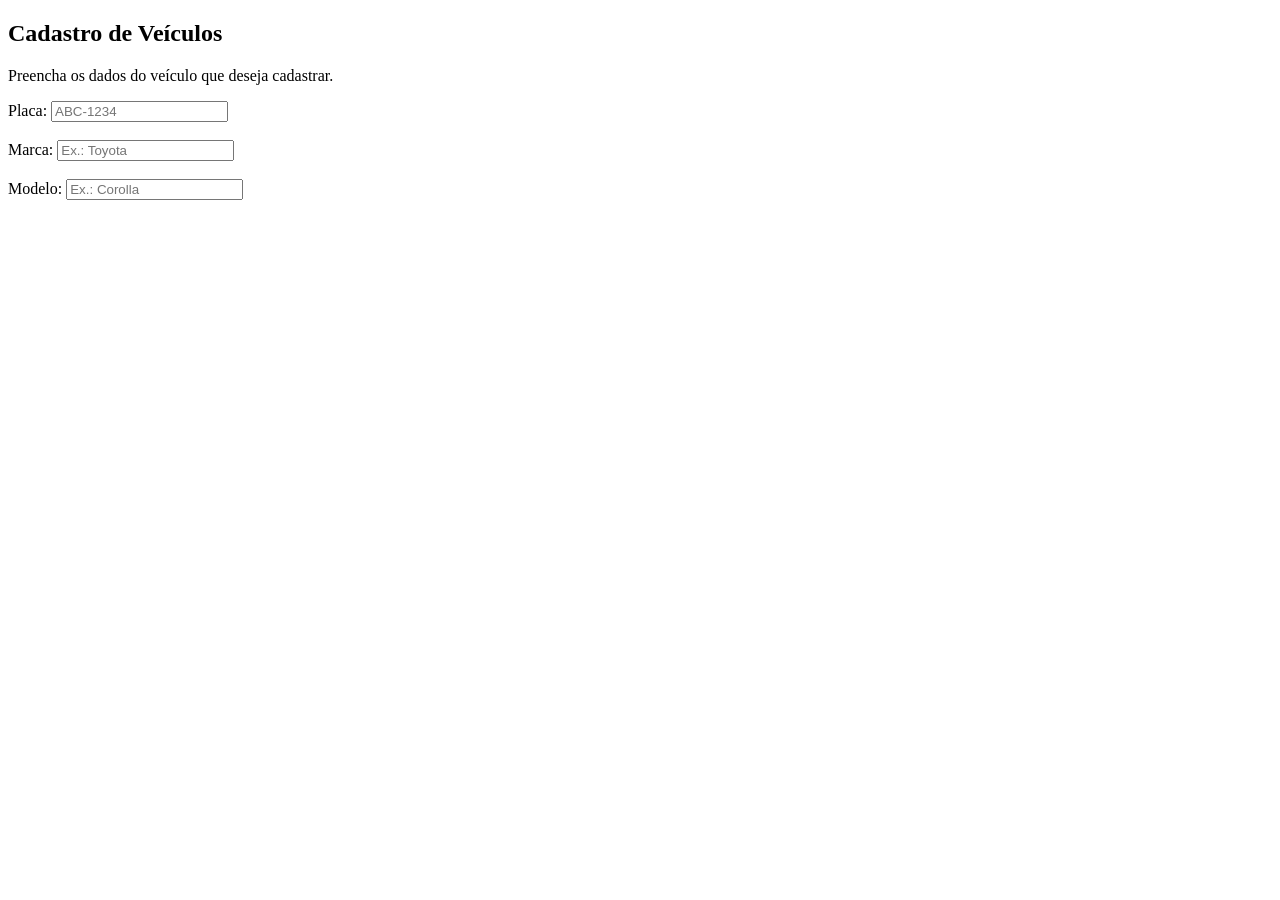
==== cadastro.html @ 66c1e024 "Update cadastro.html" ====
<!DOCTYPE html>
<html lang="pt-br">
<head>
    <meta charset="UTF-8">
    <meta name="viewport" content="width=device-width, initial-scale=1.0">
    <title>Colonial Veículos - Cadastro</title>
</head>
<body>
    <section>
        <h1>Cadastro de Veículos</h1>
        <p>Preencha os dados do veículo que deseja cadastrar.</p>
        <form action="salvar_veiculo.php" method="post">
            <label for="placa">Placa: </label>
            <input type="text" id="placa" name="placa" placeholder="ABC-1234" required><br><br>
            <label for="marca">Marca: </label>
            <input type="text" id="marca" name="marca" placeholder="Ex.: Toyota" required><br><br>
            <label for="modelo">Modelo: </label>
            <input type="text" id="modelo" name="modelo" placeholder="Ex.: Corolla" required><br><br>
        </form>
    </section>
</body>
</html>
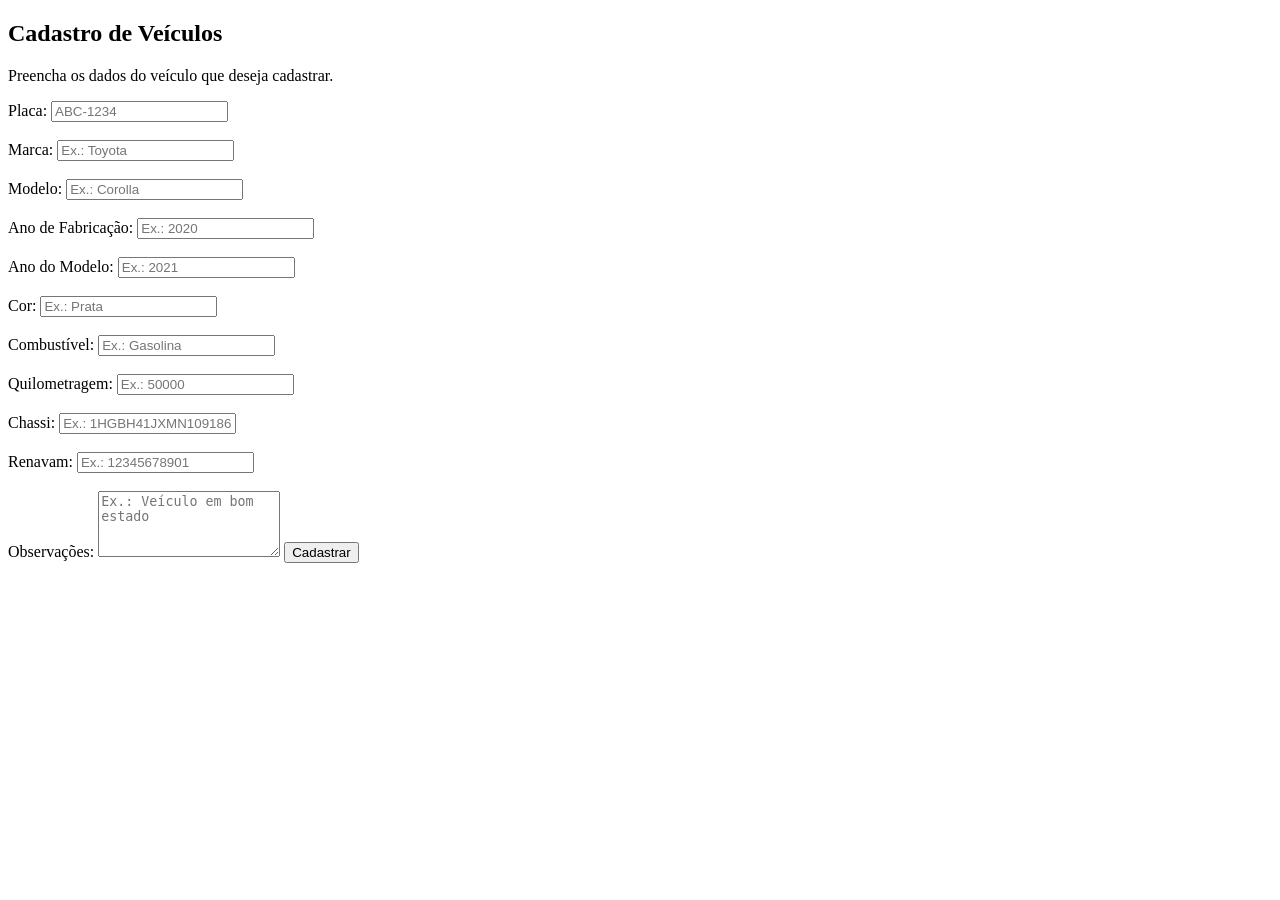
==== commit d0c32e7f: "Criação de index e página de consulta" ====
--- a/cadastro.html
+++ b/cadastro.html
@@ -16,6 +16,23 @@
             <input type="text" id="marca" name="marca" placeholder="Ex.: Toyota" required><br><br>
             <label for="modelo">Modelo: </label>
             <input type="text" id="modelo" name="modelo" placeholder="Ex.: Corolla" required><br><br>
+            <label for="ano_fab">Ano de Fabricação: </label>
+            <input type="number" id="ano_fab" name="ano_fab" placeholder="Ex.: 2020" required><br><br>
+            <label for="ano_mod">Ano do Modelo: </label>
+            <input type="number" id="ano_mod" name="ano_mod" placeholder="Ex.: 2021" required><br><br>
+            <label for="cor">Cor: </label>
+            <input type="text" id="cor" name="cor" placeholder="Ex.: Prata" required><br><br>
+            <label for="combustivel">Combustível: </label>
+            <input type="text" id="combustivel" name="combustivel" placeholder="Ex.: Gasolina" required><br><br>
+            <label for="km">Quilometragem: </label>
+            <input type="number" id="km" name="km" placeholder="Ex.: 50000" required><br><br>
+            <label for="chassi">Chassi: </label>
+            <input type="text" id="chassi" name="chassi" placeholder="Ex.: 1HGBH41JXMN109186" required><br><br>
+            <label for="renavam">Renavam: </label>
+            <input type="text" id="renavam" name="renavam" placeholder="Ex.: 12345678901" required><br><br>
+            <label for="observacoes">Observações: </label>
+            <textarea id="observacoes" name="observacoes" rows="4" placeholder="Ex.: Veículo em bom estado"></textarea>
+            <input type="submit" value="Cadastrar">
         </form>
     </section>
 </body>
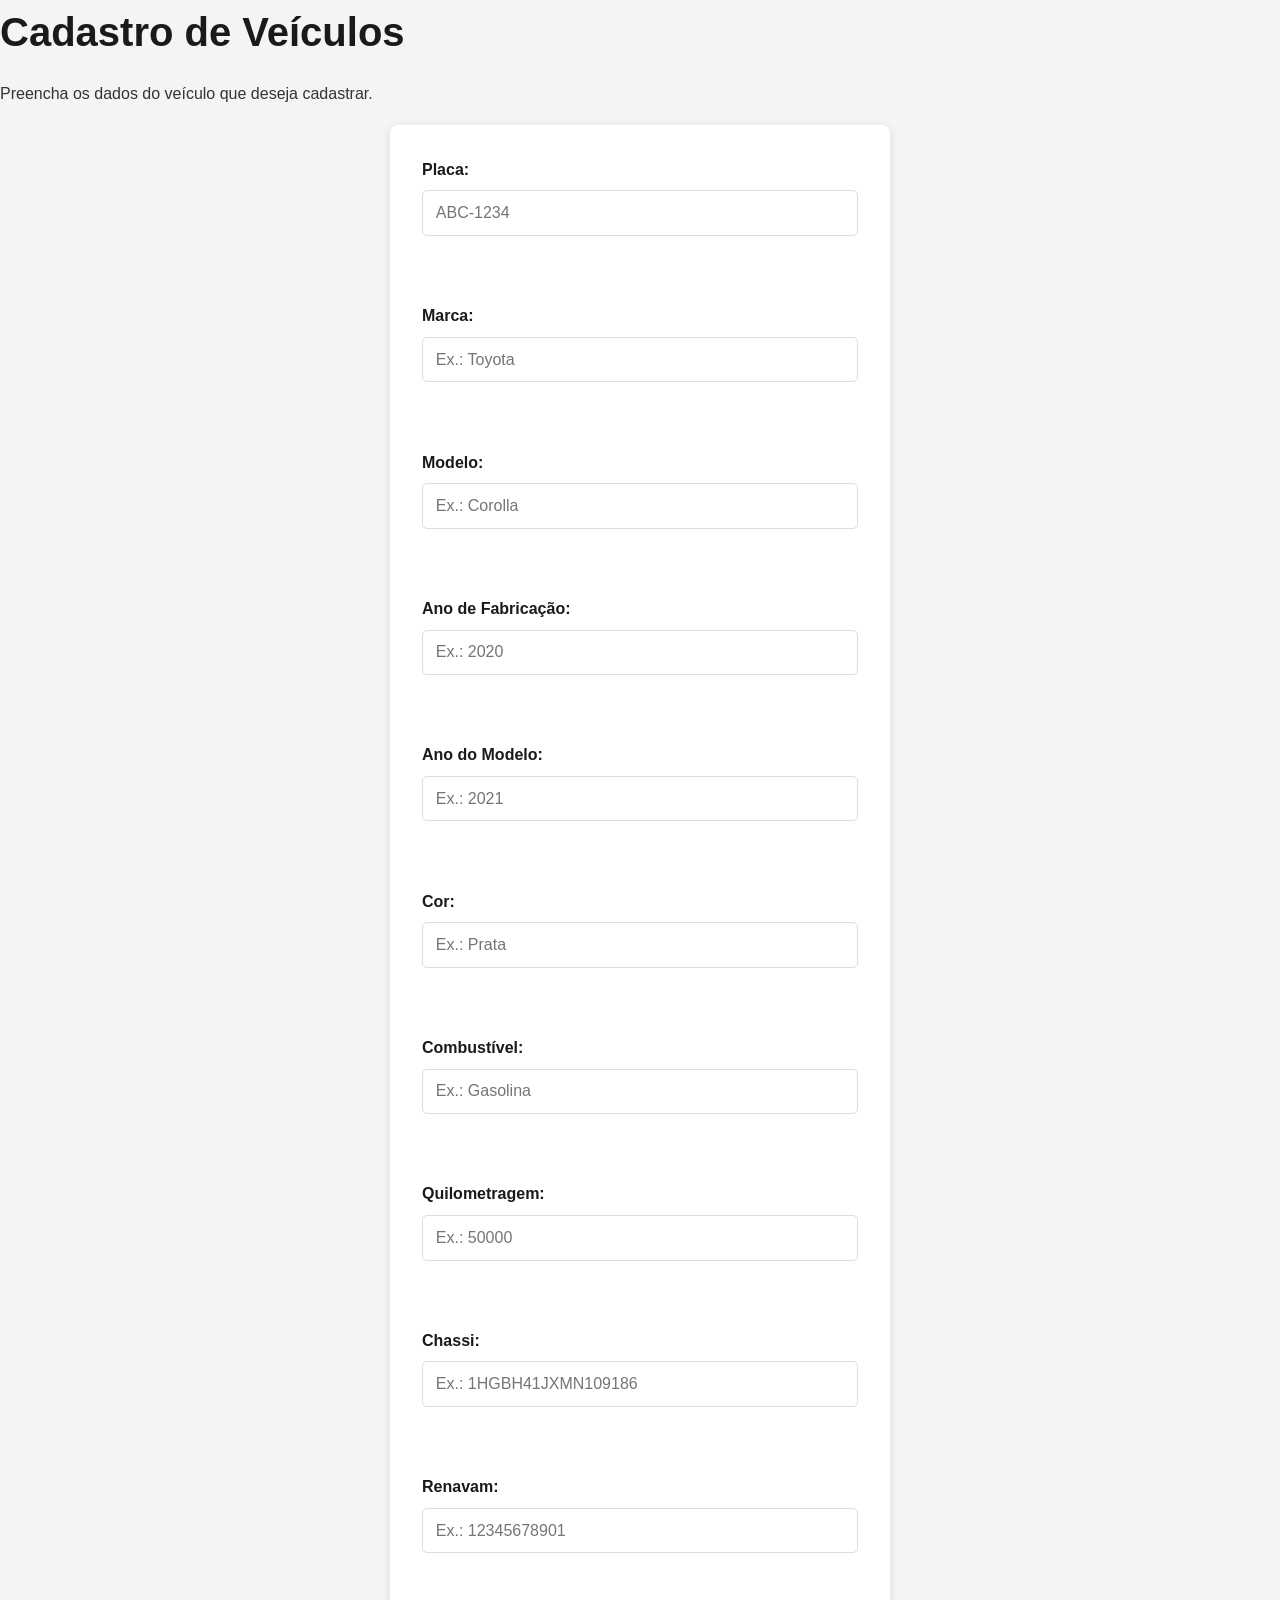
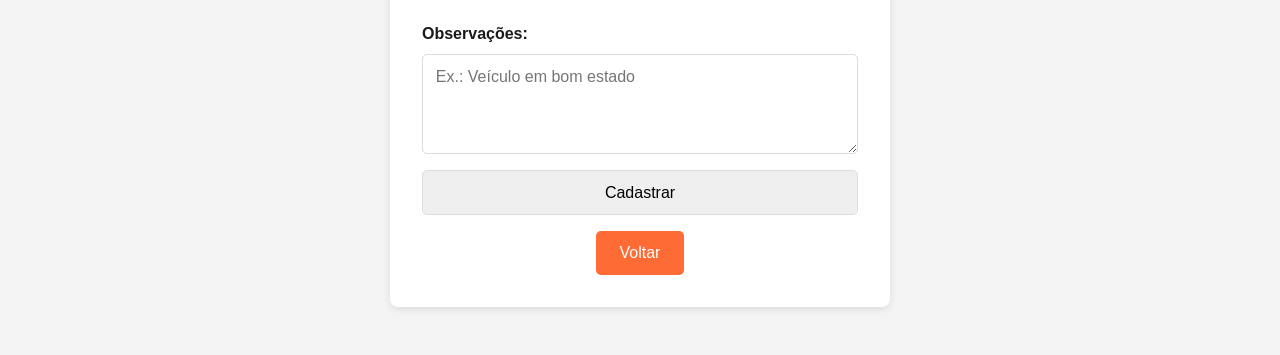
==== commit caaa64c5: "aplicação de estilo" ====
--- a/cadastro.html
+++ b/cadastro.html
@@ -4,6 +4,7 @@
     <meta charset="UTF-8">
     <meta name="viewport" content="width=device-width, initial-scale=1.0">
     <title>Colonial Veículos - Cadastro</title>
+    <link rel="stylesheet" href="style.css">
 </head>
 <body>
     <section>
@@ -33,6 +34,7 @@
             <label for="observacoes">Observações: </label>
             <textarea id="observacoes" name="observacoes" rows="4" placeholder="Ex.: Veículo em bom estado"></textarea>
             <input type="submit" value="Cadastrar">
+            <button type="button" onclick="window.location.href='index.html'">Voltar</button>
         </form>
     </section>
 </body>
--- a/style.css
+++ b/style.css
@@ -0,0 +1,215 @@
+/* Reset e estilos gerais */
+* {
+    margin: 0;
+    padding: 0;
+    box-sizing: border-box;
+}
+
+body {
+    font-family: 'Arial', sans-serif;
+    line-height: 1.6;
+    color: #333;
+    background-color: #f4f4f4;
+}
+
+/* Header e Navegação */
+header {
+    background-color: #1a1a1a;
+    color: #fff;
+    padding: 1rem 0;
+    position: sticky;
+    top: 0;
+    z-index: 100;
+    box-shadow: 0 2px 5px rgba(0, 0, 0, 0.1);
+}
+
+.container {
+    max-width: 1200px;
+    margin: 0 auto;
+    padding: 0 2rem;
+}
+
+nav {
+    display: flex;
+    justify-content: space-between;
+    align-items: center;
+}
+
+.logo {
+    font-size: 1.8rem;
+    font-weight: bold;
+    color: #ff6b35;
+}
+
+nav ul {
+    display: flex;
+    list-style: none;
+    gap: 2rem;
+}
+
+nav a {
+    color: #fff;
+    text-decoration: none;
+    transition: color 0.3s ease;
+}
+
+nav a:hover {
+    color: #ff6b35;
+}
+
+/* Main Content */
+main {
+    padding: 2rem 0;
+    min-height: calc(100vh - 200px);
+}
+
+section {
+    margin-bottom: 3rem;
+}
+
+h1, h2, h3 {
+    color: #1a1a1a;
+    margin-bottom: 1rem;
+}
+
+h1 {
+    font-size: 2.5rem;
+}
+
+h2 {
+    font-size: 2rem;
+    border-bottom: 3px solid #ff6b35;
+    padding-bottom: 0.5rem;
+}
+
+h3 {
+    font-size: 1.5rem;
+}
+
+p {
+    margin-bottom: 1rem;
+    line-height: 1.8;
+}
+
+/* Botões */
+button, .btn {
+    background-color: #ff6b35;
+    color: #fff;
+    padding: 0.8rem 1.5rem;
+    border: none;
+    border-radius: 5px;
+    cursor: pointer;
+    transition: background-color 0.3s ease;
+    text-decoration: none;
+    display: inline-block;
+    margin: auto;
+    font-size: 1rem;
+}
+
+button:hover, .btn:hover {
+    background-color: #e55a28;
+}
+
+/* Formulários */
+form {
+    background-color: #fff;
+    padding: 2rem;
+    border-radius: 8px;
+    box-shadow: 0 2px 8px rgba(0, 0, 0, 0.1);
+    max-width: 500px;
+    display: flex;
+    flex-direction: column;
+    justify-content: center;
+    margin: 0 auto;
+}
+
+label {
+    display: block;
+    margin-bottom: 0.5rem;
+    font-weight: bold;
+    color: #1a1a1a;
+}
+
+input, textarea, select {
+    width: 100%;
+    padding: 0.8rem;
+    margin-bottom: 1rem;
+    border: 1px solid #ddd;
+    border-radius: 5px;
+    font-family: 'Arial', sans-serif;
+    font-size: 1rem;
+}
+
+input:focus, textarea:focus, select:focus {
+    outline: none;
+    border-color: #ff6b35;
+    box-shadow: 0 0 5px rgba(255, 107, 53, 0.3);
+}
+
+/* Cards */
+.card {
+    background-color: #fff;
+    border-radius: 8px;
+    box-shadow: 0 2px 8px rgba(0, 0, 0, 0.1);
+    overflow: hidden;
+    transition: transform 0.3s ease, box-shadow 0.3s ease;
+    padding: 1.5rem;
+}
+
+.card:hover {
+    transform: translateY(-5px);
+    box-shadow: 0 4px 12px rgba(0, 0, 0, 0.15);
+}
+
+.card-grid {
+    display: grid;
+    grid-template-columns: repeat(auto-fit, minmax(280px, 1fr));
+    gap: 2rem;
+}
+
+/* Footer */
+footer {
+    background-color: #1a1a1a;
+    color: #fff;
+    text-align: center;
+    padding: 2rem 0;
+    margin-top: 3rem;
+    border-top: 3px solid #ff6b35;
+}
+
+footer p {
+    margin-bottom: 0.5rem;
+}
+
+footer a {
+    color: #ff6b35;
+    text-decoration: none;
+}
+
+footer a:hover {
+    text-decoration: underline;
+}
+
+/* Responsivo */
+@media (max-width: 768px) {
+    nav ul {
+        flex-direction: column;
+        gap: 1rem;
+    }
+
+    h1 {
+        font-size: 1.8rem;
+    }
+
+    h2 {
+        font-size: 1.5rem;
+    }
+
+    .card-grid {
+        grid-template-columns: 1fr;
+    }
+
+    .container {
+        padding: 0 1rem;
+    }
+}
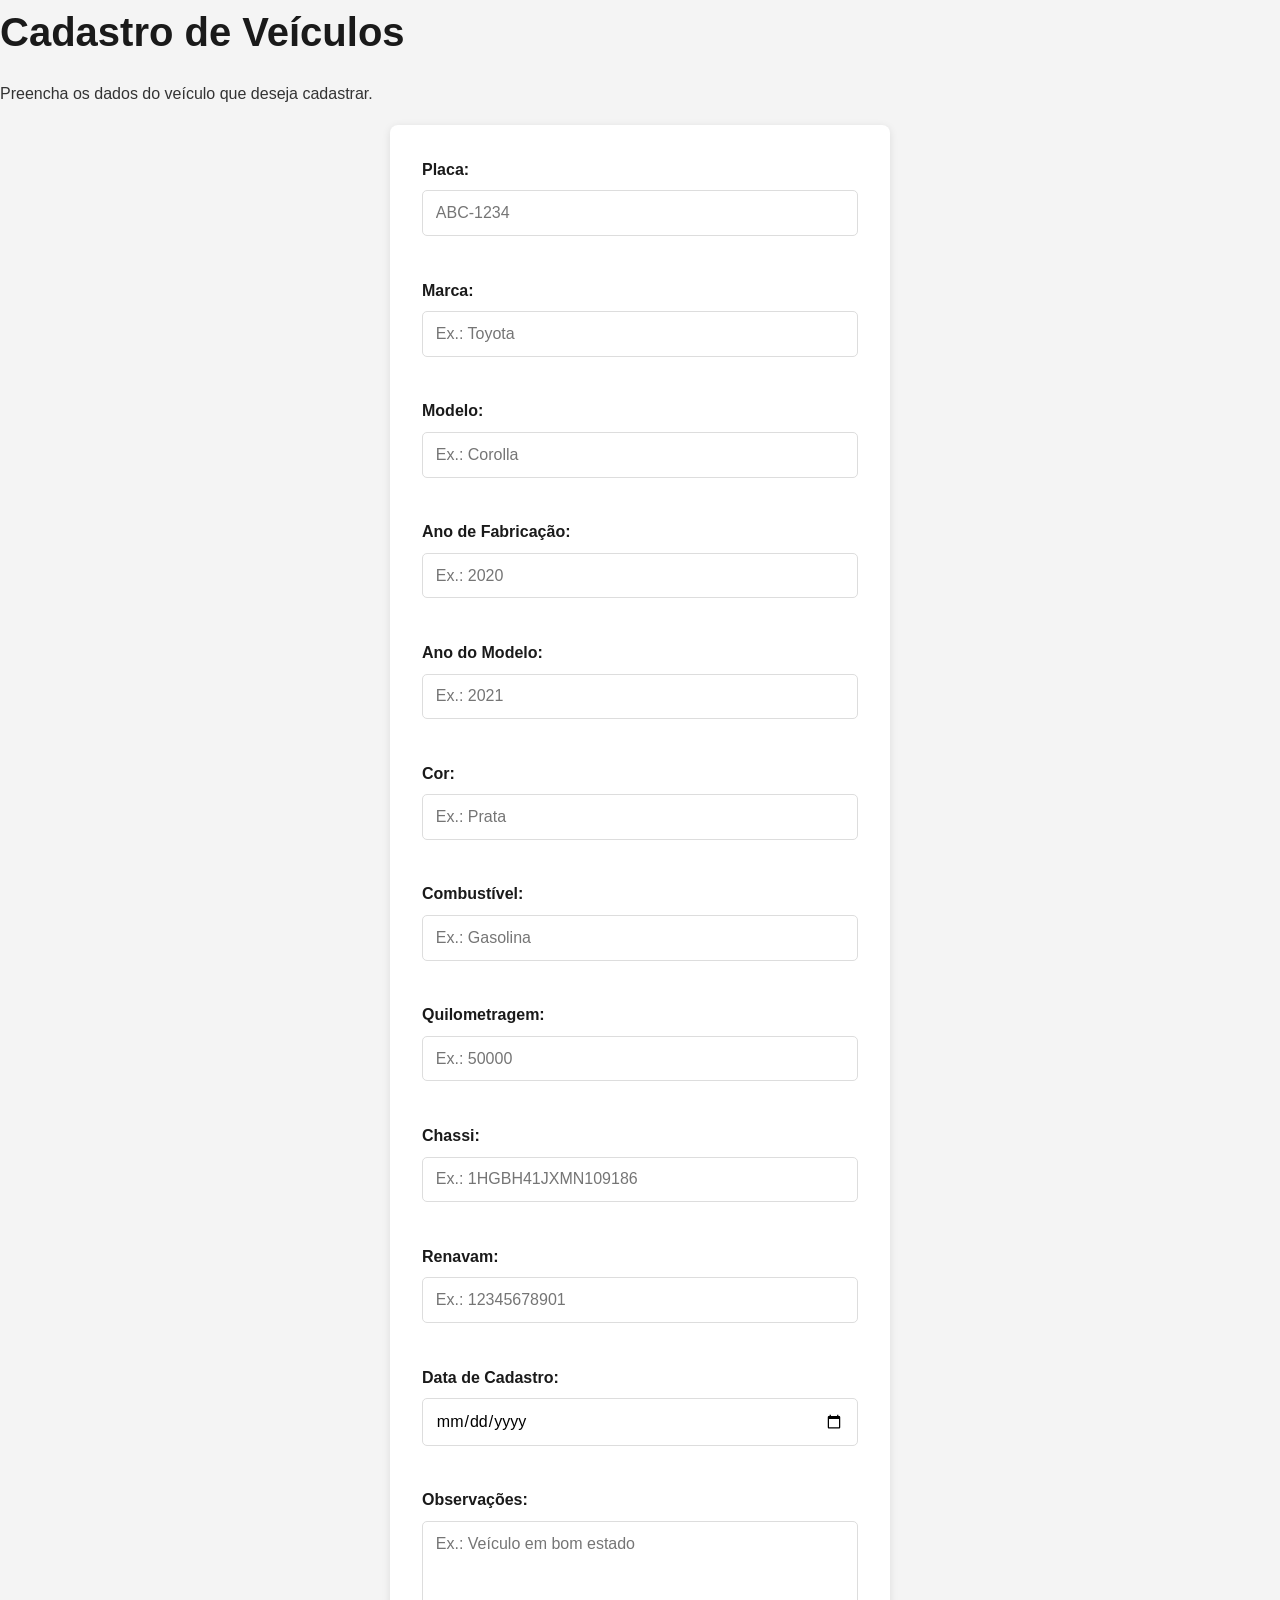
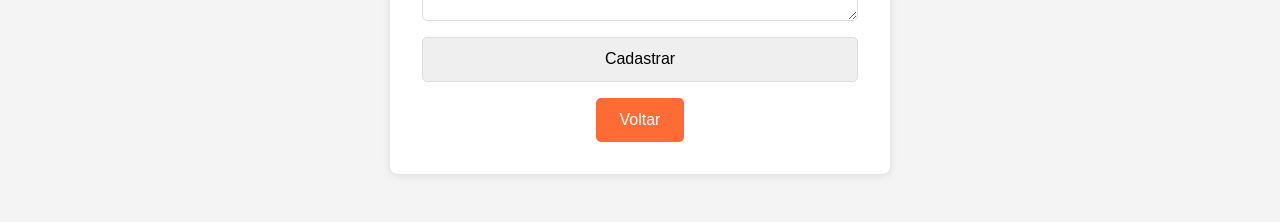
==== commit 50225aa8: "update cadastro" ====
--- a/cadastro.html
+++ b/cadastro.html
@@ -12,25 +12,27 @@
         <p>Preencha os dados do veículo que deseja cadastrar.</p>
         <form action="salvar_veiculo.php" method="post">
             <label for="placa">Placa: </label>
-            <input type="text" id="placa" name="placa" placeholder="ABC-1234" required><br><br>
+            <input type="text" id="placa" name="placa" placeholder="ABC-1234" required><br>
             <label for="marca">Marca: </label>
-            <input type="text" id="marca" name="marca" placeholder="Ex.: Toyota" required><br><br>
+            <input type="text" id="marca" name="marca" placeholder="Ex.: Toyota" required><br>
             <label for="modelo">Modelo: </label>
-            <input type="text" id="modelo" name="modelo" placeholder="Ex.: Corolla" required><br><br>
+            <input type="text" id="modelo" name="modelo" placeholder="Ex.: Corolla" required><br>
             <label for="ano_fab">Ano de Fabricação: </label>
-            <input type="number" id="ano_fab" name="ano_fab" placeholder="Ex.: 2020" required><br><br>
+            <input type="number" id="ano_fab" name="ano_fab" placeholder="Ex.: 2020" required><br>
             <label for="ano_mod">Ano do Modelo: </label>
-            <input type="number" id="ano_mod" name="ano_mod" placeholder="Ex.: 2021" required><br><br>
+            <input type="number" id="ano_mod" name="ano_mod" placeholder="Ex.: 2021" required><br>
             <label for="cor">Cor: </label>
-            <input type="text" id="cor" name="cor" placeholder="Ex.: Prata" required><br><br>
+            <input type="text" id="cor" name="cor" placeholder="Ex.: Prata" required><br>
             <label for="combustivel">Combustível: </label>
-            <input type="text" id="combustivel" name="combustivel" placeholder="Ex.: Gasolina" required><br><br>
+            <input type="text" id="combustivel" name="combustivel" placeholder="Ex.: Gasolina" required><br>
             <label for="km">Quilometragem: </label>
-            <input type="number" id="km" name="km" placeholder="Ex.: 50000" required><br><br>
+            <input type="number" id="km" name="km" placeholder="Ex.: 50000" required><br>
             <label for="chassi">Chassi: </label>
-            <input type="text" id="chassi" name="chassi" placeholder="Ex.: 1HGBH41JXMN109186" required><br><br>
+            <input type="text" id="chassi" name="chassi" placeholder="Ex.: 1HGBH41JXMN109186" required><br>
             <label for="renavam">Renavam: </label>
-            <input type="text" id="renavam" name="renavam" placeholder="Ex.: 12345678901" required><br><br>
+            <input type="text" id="renavam" name="renavam" placeholder="Ex.: 12345678901" required><br>
+            <label for="data">Data de Cadastro: </label>
+            <input type="date" name="cadastro" id="cadastro" required><br>
             <label for="observacoes">Observações: </label>
             <textarea id="observacoes" name="observacoes" rows="4" placeholder="Ex.: Veículo em bom estado"></textarea>
             <input type="submit" value="Cadastrar">
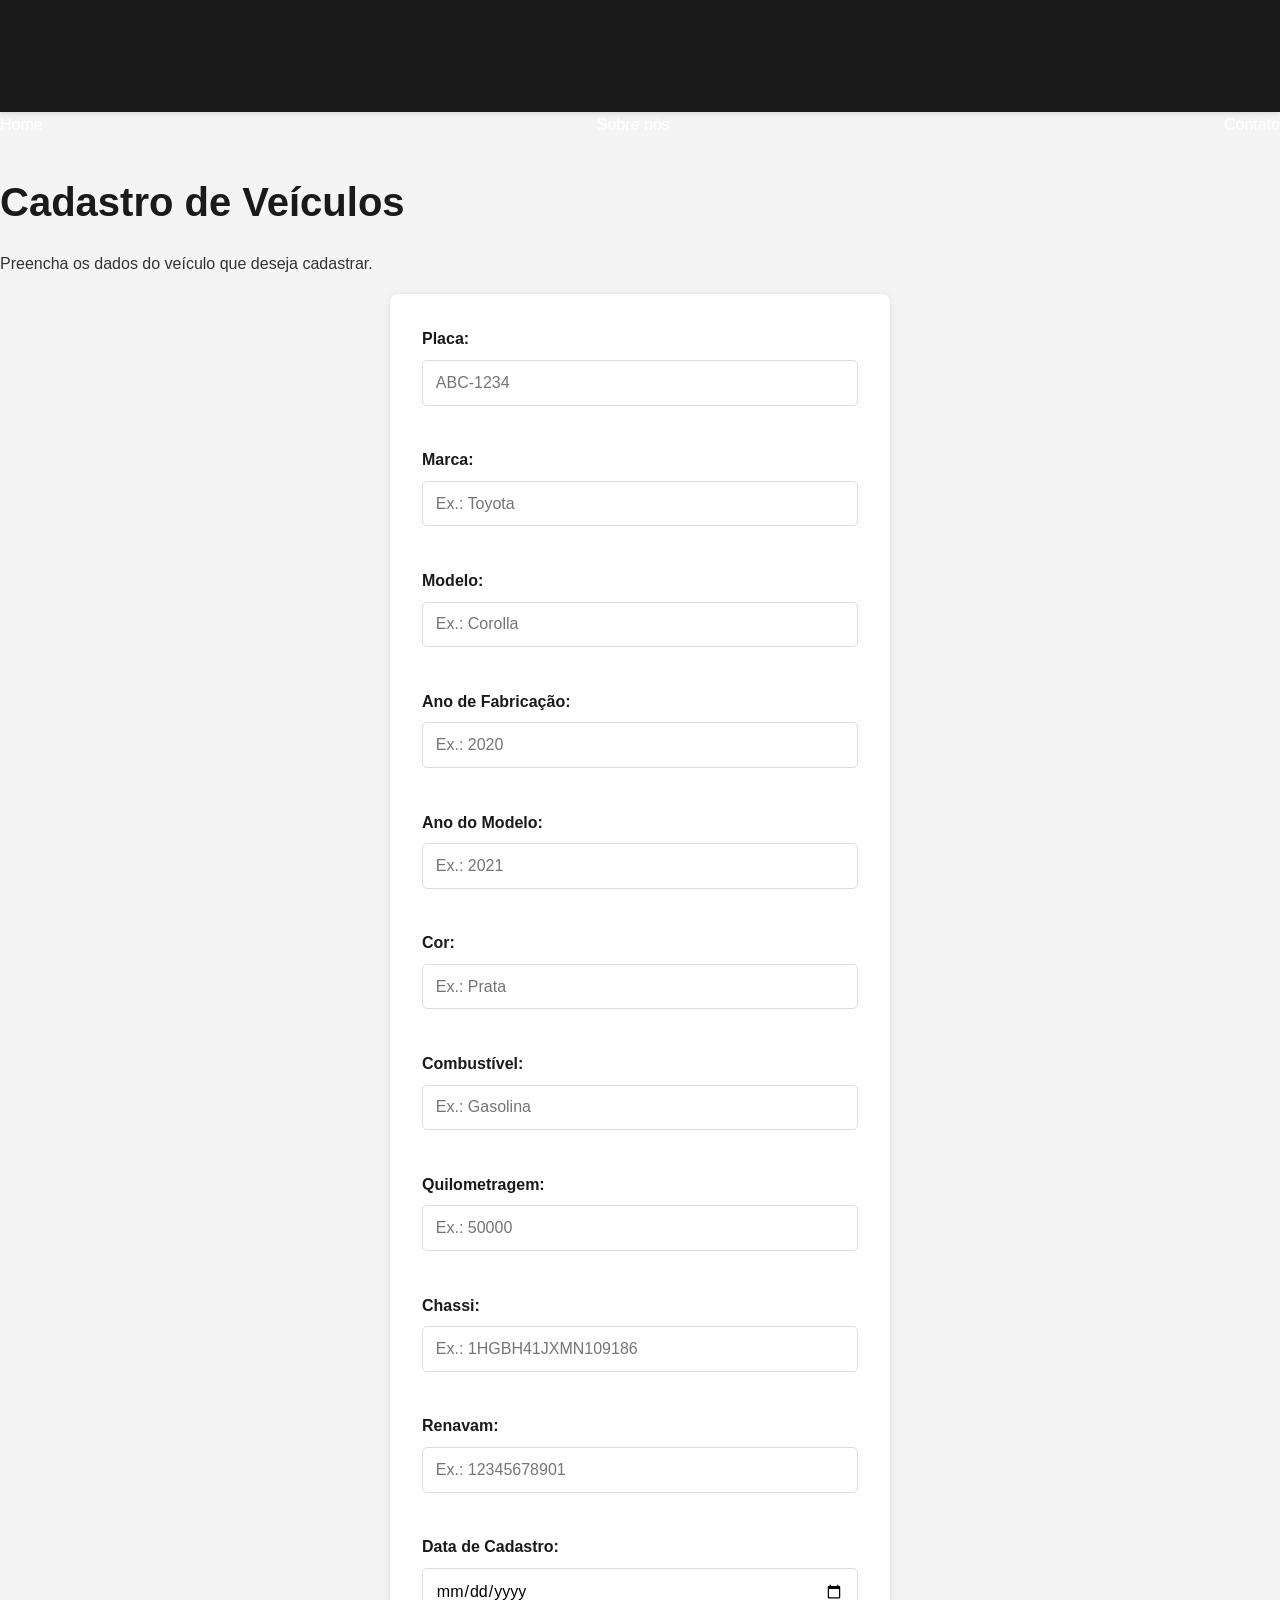
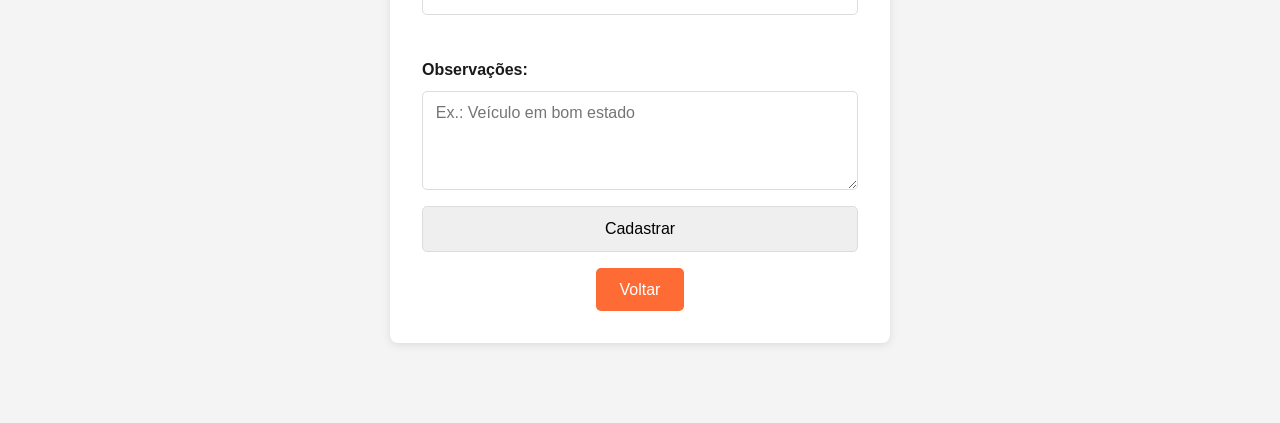
==== commit 06405053: "Adição de nav e header nas páginas" ====
--- a/cadastro.html
+++ b/cadastro.html
@@ -7,37 +7,47 @@
     <link rel="stylesheet" href="style.css">
 </head>
 <body>
-    <section>
-        <h1>Cadastro de Veículos</h1>
-        <p>Preencha os dados do veículo que deseja cadastrar.</p>
-        <form action="salvar_veiculo.php" method="post">
-            <label for="placa">Placa: </label>
-            <input type="text" id="placa" name="placa" placeholder="ABC-1234" required><br>
-            <label for="marca">Marca: </label>
-            <input type="text" id="marca" name="marca" placeholder="Ex.: Toyota" required><br>
-            <label for="modelo">Modelo: </label>
-            <input type="text" id="modelo" name="modelo" placeholder="Ex.: Corolla" required><br>
-            <label for="ano_fab">Ano de Fabricação: </label>
-            <input type="number" id="ano_fab" name="ano_fab" placeholder="Ex.: 2020" required><br>
-            <label for="ano_mod">Ano do Modelo: </label>
-            <input type="number" id="ano_mod" name="ano_mod" placeholder="Ex.: 2021" required><br>
-            <label for="cor">Cor: </label>
-            <input type="text" id="cor" name="cor" placeholder="Ex.: Prata" required><br>
-            <label for="combustivel">Combustível: </label>
-            <input type="text" id="combustivel" name="combustivel" placeholder="Ex.: Gasolina" required><br>
-            <label for="km">Quilometragem: </label>
-            <input type="number" id="km" name="km" placeholder="Ex.: 50000" required><br>
-            <label for="chassi">Chassi: </label>
-            <input type="text" id="chassi" name="chassi" placeholder="Ex.: 1HGBH41JXMN109186" required><br>
-            <label for="renavam">Renavam: </label>
-            <input type="text" id="renavam" name="renavam" placeholder="Ex.: 12345678901" required><br>
-            <label for="data">Data de Cadastro: </label>
-            <input type="date" name="cadastro" id="cadastro" required><br>
-            <label for="observacoes">Observações: </label>
-            <textarea id="observacoes" name="observacoes" rows="4" placeholder="Ex.: Veículo em bom estado"></textarea>
-            <input type="submit" value="Cadastrar">
-            <button type="button" onclick="window.location.href='index.html'">Voltar</button>
-        </form>
-    </section>
+    <header>
+        <h1>Colonial Veículos - Cadastro</h1>
+    </header>
+        <nav>
+        <a href="index.html">Home</a>
+        <a href="#" target="_blank" rel="external">Sobre nós</a>
+        <a href="#">Contato</a>
+    </nav>
+    <main>
+        <section>
+            <h1>Cadastro de Veículos</h1>
+            <p>Preencha os dados do veículo que deseja cadastrar.</p>
+            <form action="salvar_veiculo.php" method="post">
+                <label for="placa">Placa: </label>
+                <input type="text" id="placa" name="placa" placeholder="ABC-1234" required><br>
+                <label for="marca">Marca: </label>
+                <input type="text" id="marca" name="marca" placeholder="Ex.: Toyota" required><br>
+                <label for="modelo">Modelo: </label>
+                <input type="text" id="modelo" name="modelo" placeholder="Ex.: Corolla" required><br>
+                <label for="ano_fab">Ano de Fabricação: </label>
+                <input type="number" id="ano_fab" name="ano_fab" placeholder="Ex.: 2020" required><br>
+                <label for="ano_mod">Ano do Modelo: </label>
+                <input type="number" id="ano_mod" name="ano_mod" placeholder="Ex.: 2021" required><br>
+                <label for="cor">Cor: </label>
+                <input type="text" id="cor" name="cor" placeholder="Ex.: Prata" required><br>
+                <label for="combustivel">Combustível: </label>
+                <input type="text" id="combustivel" name="combustivel" placeholder="Ex.: Gasolina" required><br>
+                <label for="km">Quilometragem: </label>
+                <input type="number" id="km" name="km" placeholder="Ex.: 50000" required><br>
+                <label for="chassi">Chassi: </label>
+                <input type="text" id="chassi" name="chassi" placeholder="Ex.: 1HGBH41JXMN109186" required><br>
+                <label for="renavam">Renavam: </label>
+                <input type="text" id="renavam" name="renavam" placeholder="Ex.: 12345678901" required><br>
+                <label for="data">Data de Cadastro: </label>
+                <input type="date" name="cadastro" id="cadastro" required><br>
+                <label for="observacoes">Observações: </label>
+                <textarea id="observacoes" name="observacoes" rows="4" placeholder="Ex.: Veículo em bom estado"></textarea>
+                <input type="submit" value="Cadastrar">
+                <button type="button" onclick="window.location.href='index.html'">Voltar</button>
+            </form>
+        </section>
+    </main>
 </body>
 </html>
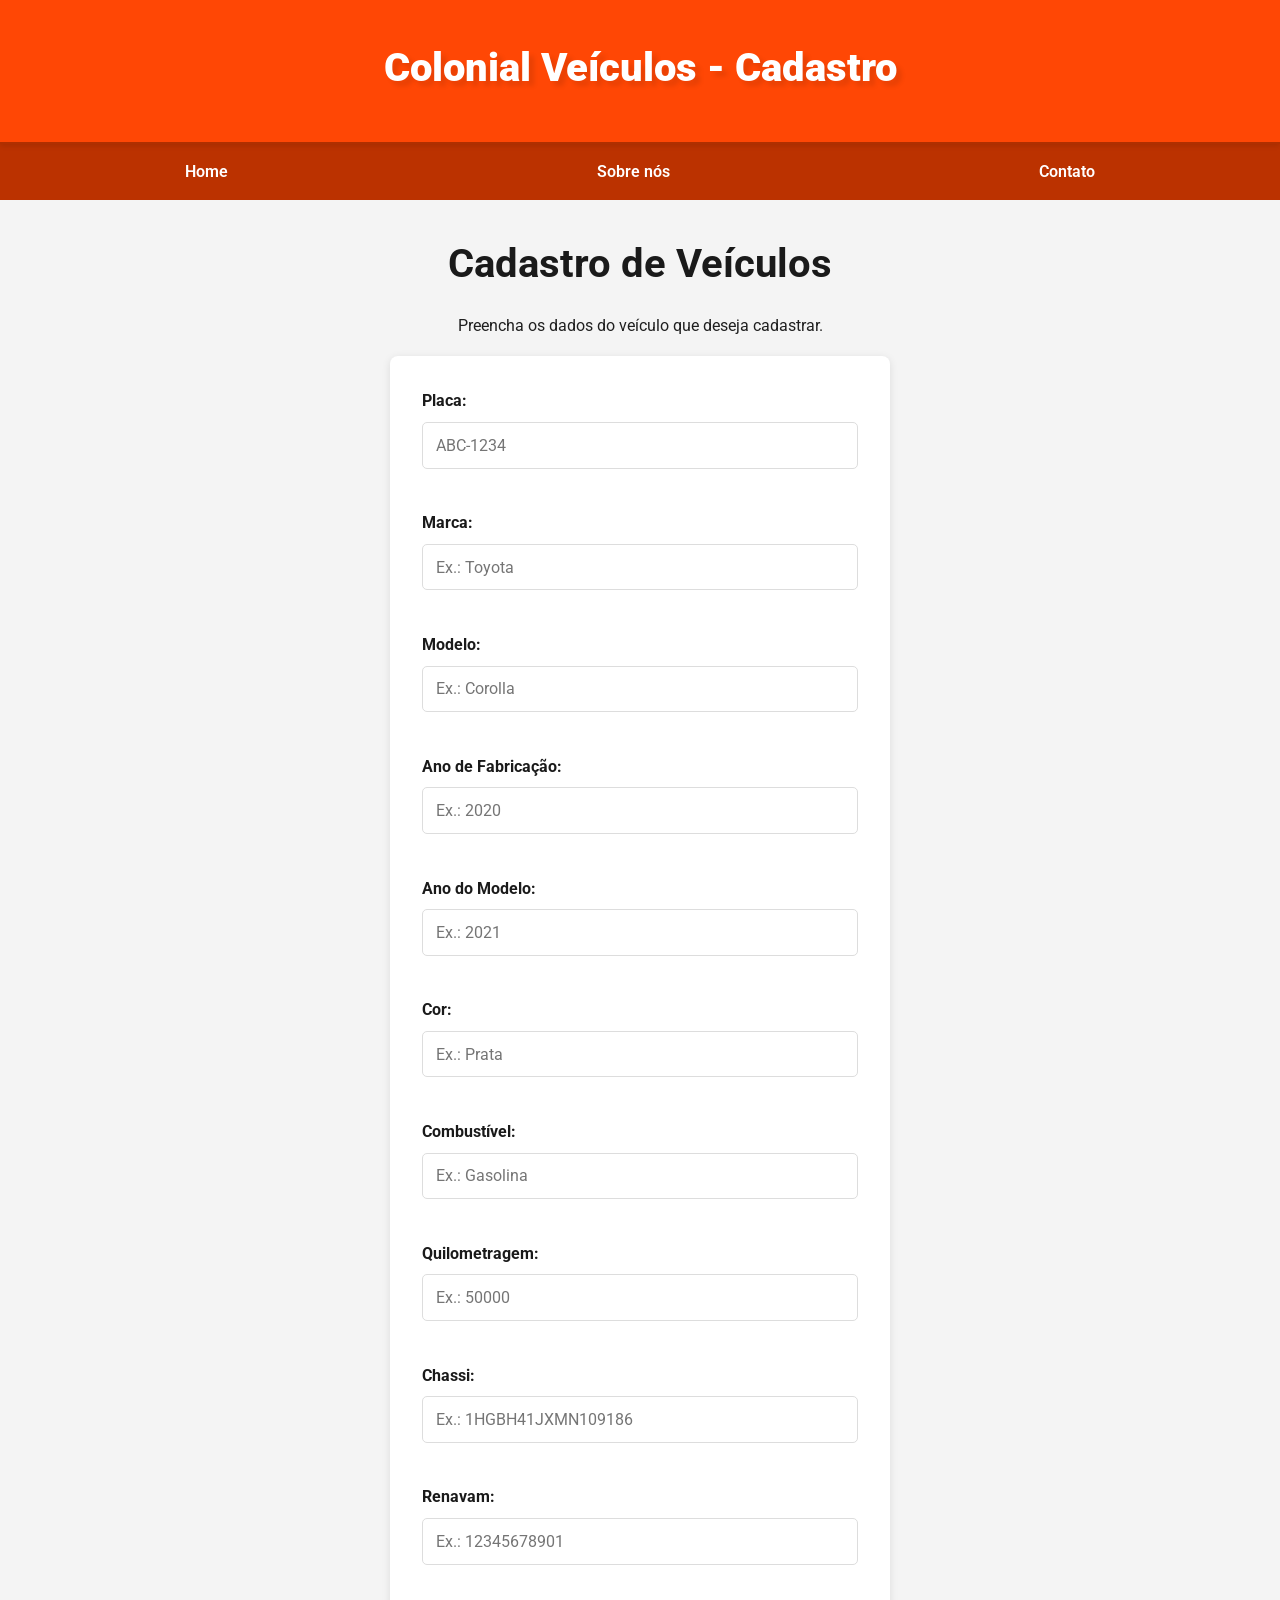
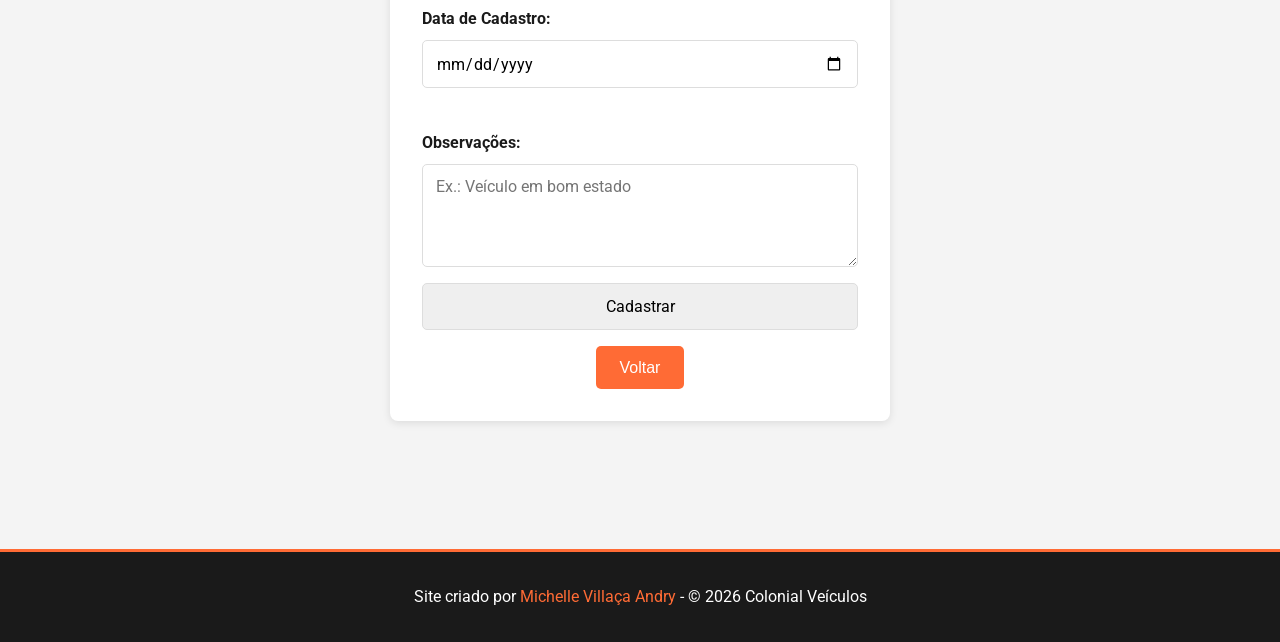
==== commit 333e26c2: "update style e html" ====
--- a/cadastro.html
+++ b/cadastro.html
@@ -49,5 +49,8 @@
             </form>
         </section>
     </main>
+    <footer>
+        Site criado por <a href="https://linktr.ee/michelleandry" target="_blank" rel="external">Michelle Villaça Andry</a> - &copy; 2026 Colonial Veículos
+    </footer>
 </body>
 </html>
--- a/style.css
+++ b/style.css
@@ -1,4 +1,10 @@
 /* Reset e estilos gerais */
+@charset "UTF-8";
+@import url('https://fonts.googleapis.com/css2?family=Roboto:ital,wght@0,100..900;1,100..900&display=swap');
+
+:root {
+    --fonte1: 'Roboto', sans-serif;
+
 * {
     margin: 0;
     padding: 0;
@@ -6,21 +12,30 @@
 }
 
 body {
-    font-family: 'Arial', sans-serif;
+    font-family: var(--fonte1);
     line-height: 1.6;
-    color: #333;
+    color: #1f1f1f;
     background-color: #f4f4f4;
 }
 
 /* Header e Navegação */
 header {
-    background-color: #1a1a1a;
-    color: #fff;
+    background-color: #ff4705;
+    color: #ffffff;
     padding: 1rem 0;
     position: sticky;
     top: 0;
-    z-index: 100;
     box-shadow: 0 2px 5px rgba(0, 0, 0, 0.1);
+    text-align: center;
+    border-bottom: 2px solid #b02f00;
+}
+
+header > h1 {
+    font-family: var(--fonte1);
+    font-weight: 900;
+    text-shadow: 5px 5px 5px rgba(0, 0, 0, 0.1);
+    color: white;
+    padding: 20px 0 10px 0;
 }
 
 .container {
@@ -31,30 +46,28 @@
 
 nav {
     display: flex;
-    justify-content: space-between;
+    justify-content: space-around;
     align-items: center;
-}
-
-.logo {
-    font-size: 1.8rem;
-    font-weight: bold;
-    color: #ff6b35;
-}
-
-nav ul {
-    display: flex;
-    list-style: none;
-    gap: 2rem;
+    background-color: #bb3200;
 }
 
 nav a {
-    color: #fff;
+    color: #ffffff;
     text-decoration: none;
+    font-weight: 600;
+    padding: 10px 10px;
+    border-radius: 5px;
+    margin: 5px;
+    flex: auto;
+    flex-flow: row;
+    text-align: center;
     transition: color 0.3s ease;
 }
 
 nav a:hover {
-    color: #ff6b35;
+    box-shadow: 0px 7px 5px rgba(0, 0, 0, 0.407);
+    background-color: #ffffff;
+    color: #bb3200;
 }
 
 /* Main Content */
@@ -65,6 +78,7 @@
 
 section {
     margin-bottom: 3rem;
+    text-align: center;
 }
 
 h1, h2, h3 {
@@ -121,6 +135,7 @@
     flex-direction: column;
     justify-content: center;
     margin: 0 auto;
+    text-align: left;
 }
 
 label {
@@ -136,7 +151,7 @@
     margin-bottom: 1rem;
     border: 1px solid #ddd;
     border-radius: 5px;
-    font-family: 'Arial', sans-serif;
+    font-family: var(--fonte1);
     font-size: 1rem;
 }
 
@@ -211,5 +226,4 @@
 
     .container {
         padding: 0 1rem;
-    }
-}
+    }
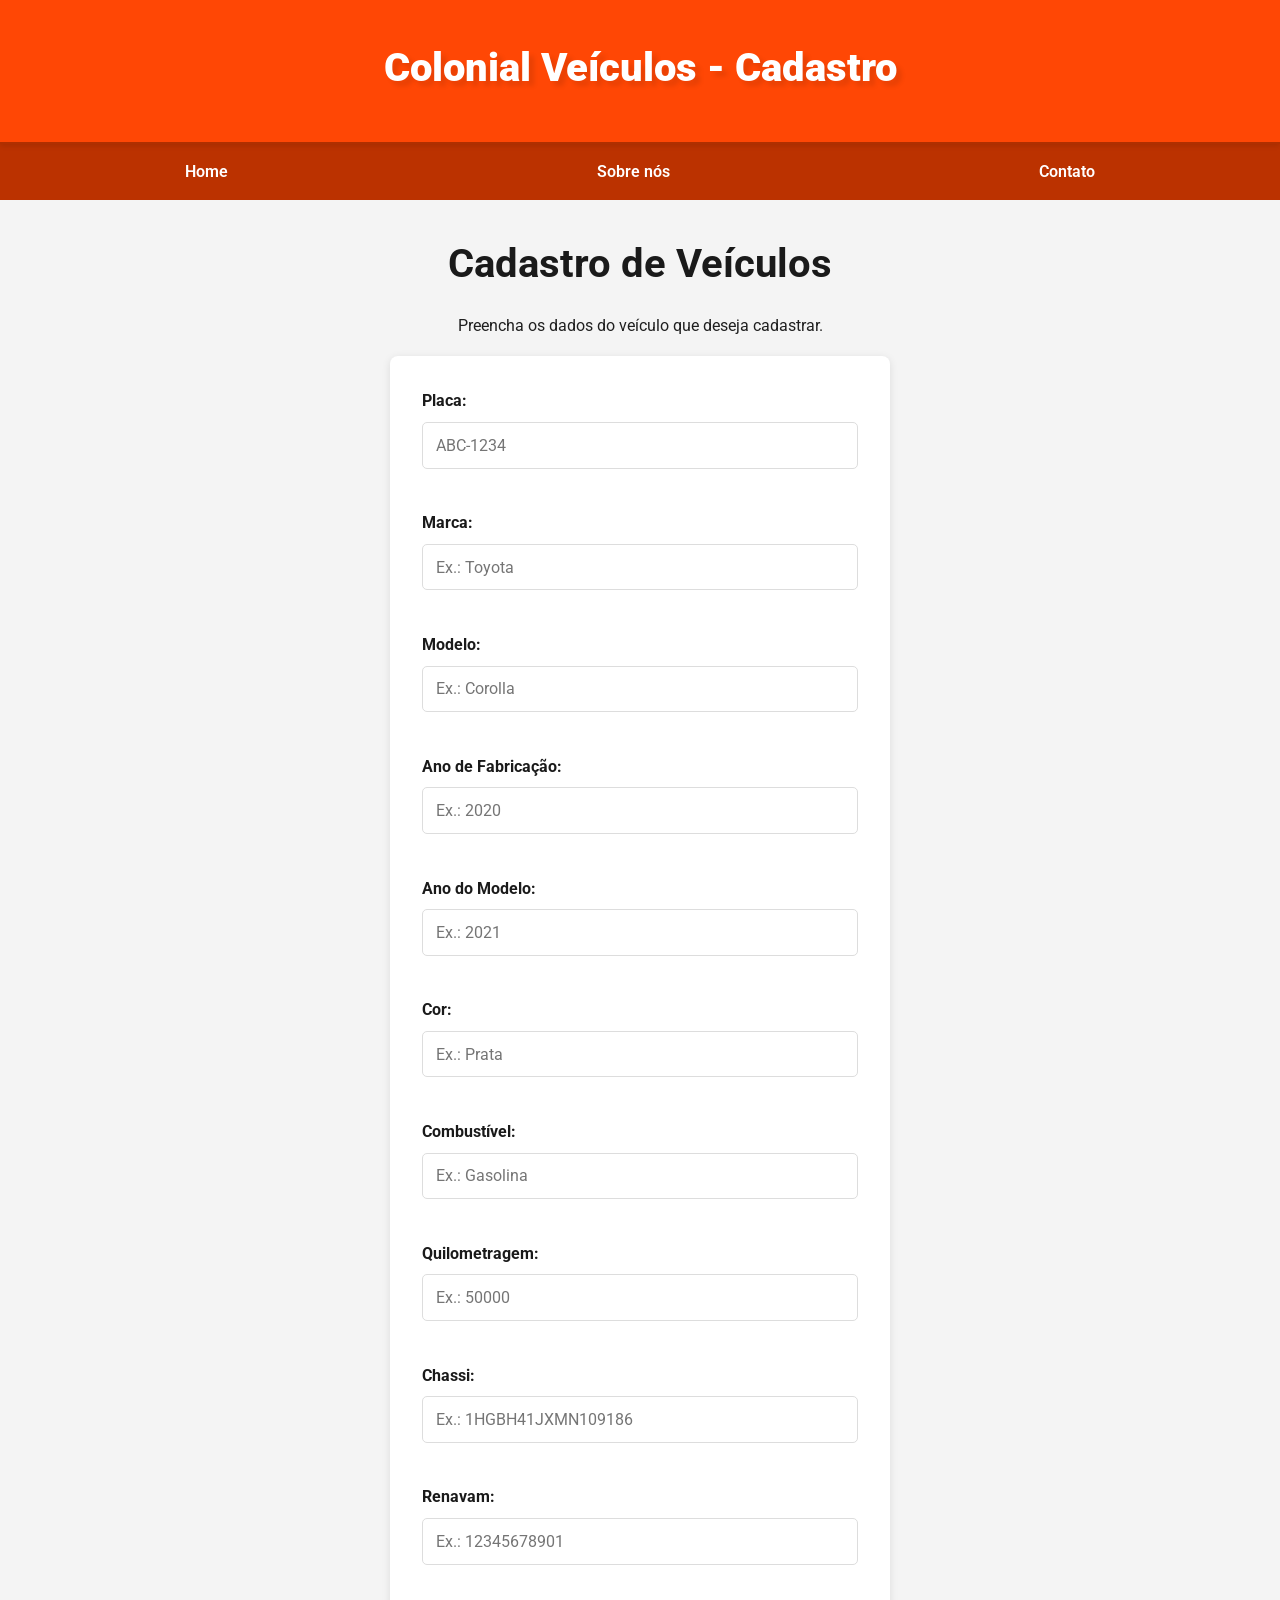
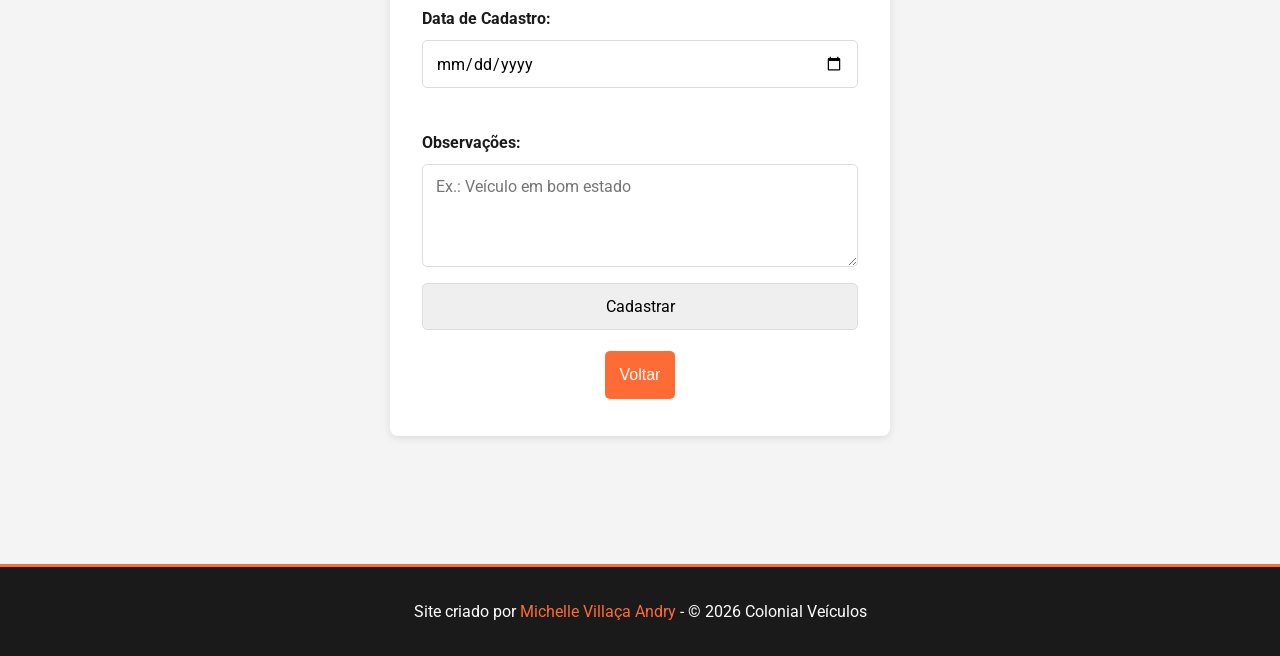
==== commit 94c6cdf0: "alterações no estilo e aplicação de flexbox" ====
--- a/cadastro.html
+++ b/cadastro.html
@@ -45,7 +45,7 @@
                 <label for="observacoes">Observações: </label>
                 <textarea id="observacoes" name="observacoes" rows="4" placeholder="Ex.: Veículo em bom estado"></textarea>
                 <input type="submit" value="Cadastrar">
-                <button type="button" onclick="window.location.href='index.html'">Voltar</button>
+                <div><button type="button" onclick="window.location.href='index.html'">Voltar</button></div>
             </form>
         </section>
     </main>
--- a/style.css
+++ b/style.css
@@ -103,6 +103,12 @@
 p {
     margin-bottom: 1rem;
     line-height: 1.8;
+}
+
+div {
+    display: flex;
+    align-items: center;
+    justify-content: center;
 }
 
 /* Botões */
@@ -115,8 +121,11 @@
     cursor: pointer;
     transition: background-color 0.3s ease;
     text-decoration: none;
-    display: inline-block;
-    margin: auto;
+    display: flex;
+    flex-flow: column;
+    max-width: 350px;
+    margin: 5px;
+    padding: 15px;
     font-size: 1rem;
 }
 
@@ -226,4 +235,5 @@
 
     .container {
         padding: 0 1rem;
-    }+    }
+}}
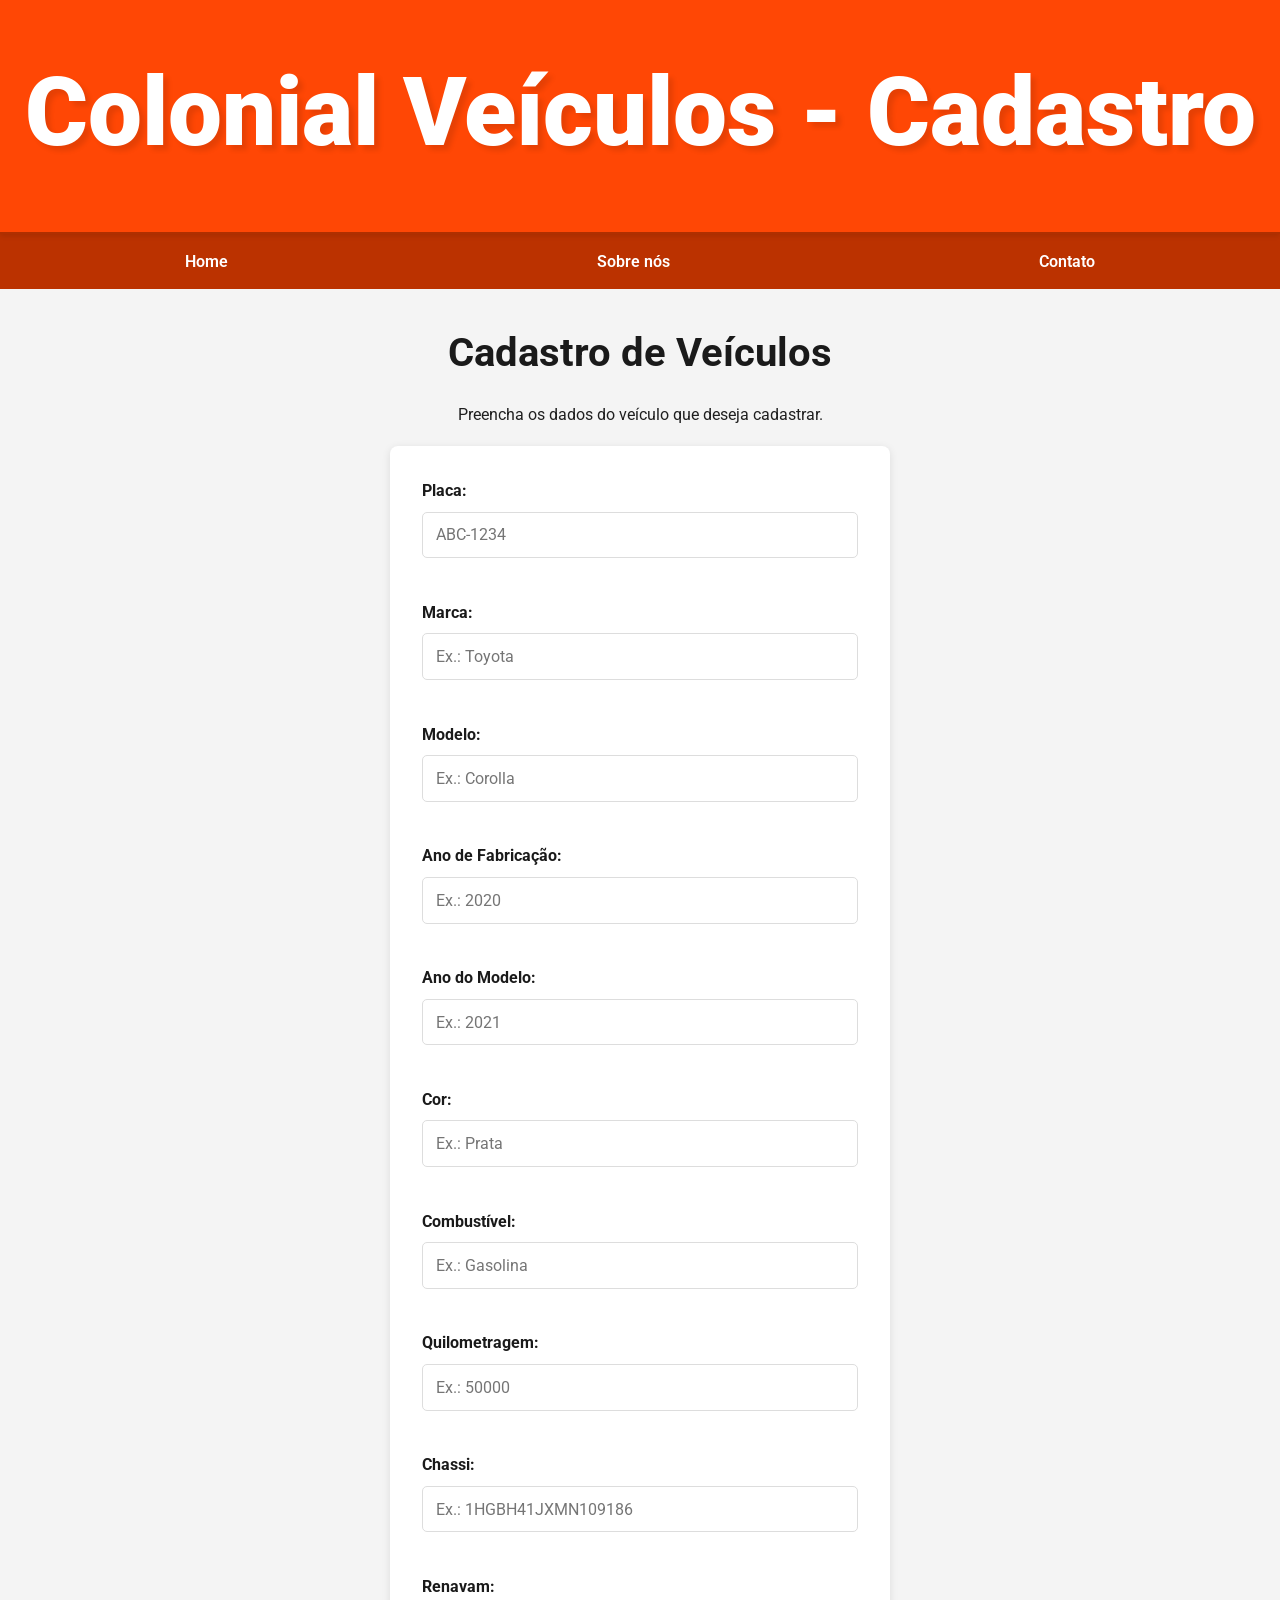
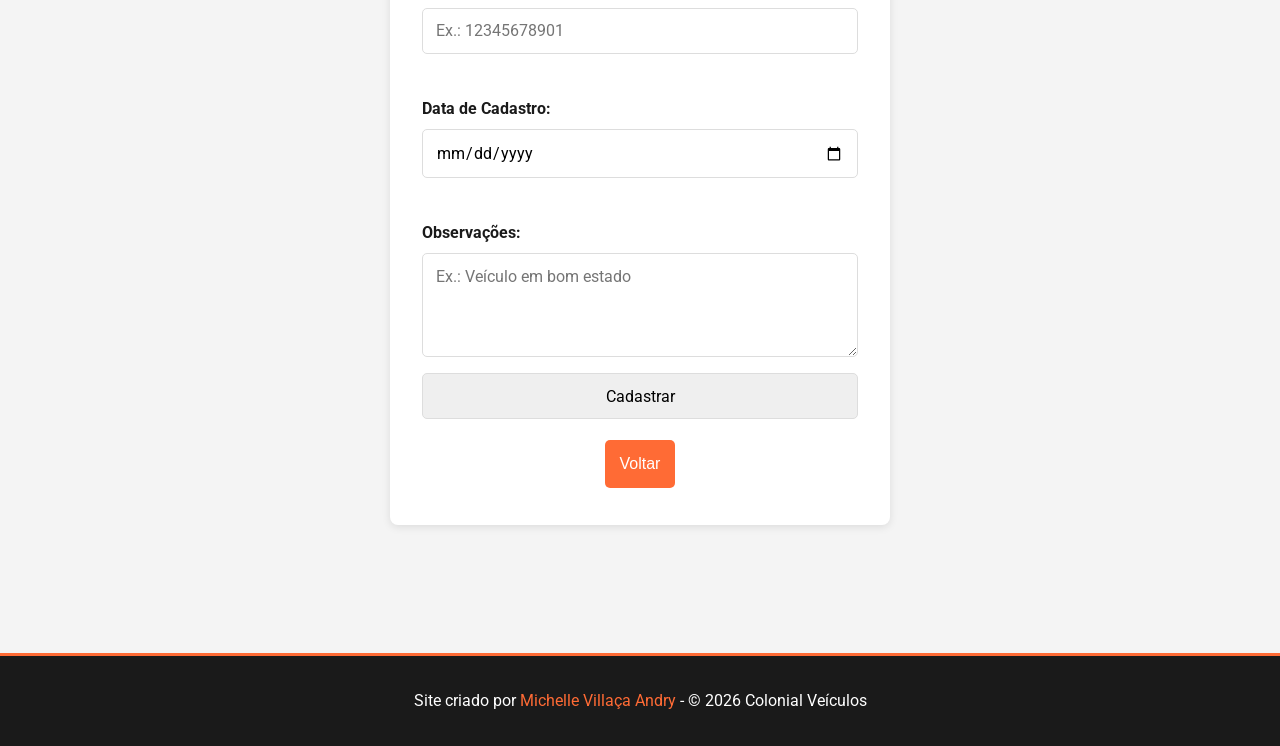
==== commit eda21c51: "fixing errors" ====
--- a/cadastro.html
+++ b/cadastro.html
@@ -42,8 +42,8 @@
                 <input type="text" id="renavam" name="renavam" placeholder="Ex.: 12345678901" required><br>
                 <label for="data">Data de Cadastro: </label>
                 <input type="date" name="cadastro" id="cadastro" required><br>
-                <label for="observacoes">Observações: </label>
-                <textarea id="observacoes" name="observacoes" rows="4" placeholder="Ex.: Veículo em bom estado"></textarea>
+                <label for="obs">Observações: </label>
+                <textarea id="obs" name="obs" rows="4" placeholder="Ex.: Veículo em bom estado"></textarea>
                 <input type="submit" value="Cadastrar">
                 <div><button type="button" onclick="window.location.href='index.html'">Voltar</button></div>
             </form>
--- a/style.css
+++ b/style.css
@@ -33,15 +33,13 @@
 header > h1 {
     font-family: var(--fonte1);
     font-weight: 900;
+    font-size: clamp(3rem, 8vw, 6rem); /* O tamanho será:
+    3rem em telas pequenas
+    8vw em telas médias
+    6rem em telas grandes */
     text-shadow: 5px 5px 5px rgba(0, 0, 0, 0.1);
     color: white;
     padding: 20px 0 10px 0;
-}
-
-.container {
-    max-width: 1200px;
-    margin: 0 auto;
-    padding: 0 2rem;
 }
 
 nav {
@@ -81,23 +79,13 @@
     text-align: center;
 }
 
-h1, h2, h3 {
+h1 {
     color: #1a1a1a;
     margin-bottom: 1rem;
 }
 
 h1 {
     font-size: 2.5rem;
-}
-
-h2 {
-    font-size: 2rem;
-    border-bottom: 3px solid #ff6b35;
-    padding-bottom: 0.5rem;
-}
-
-h3 {
-    font-size: 1.5rem;
 }
 
 p {
